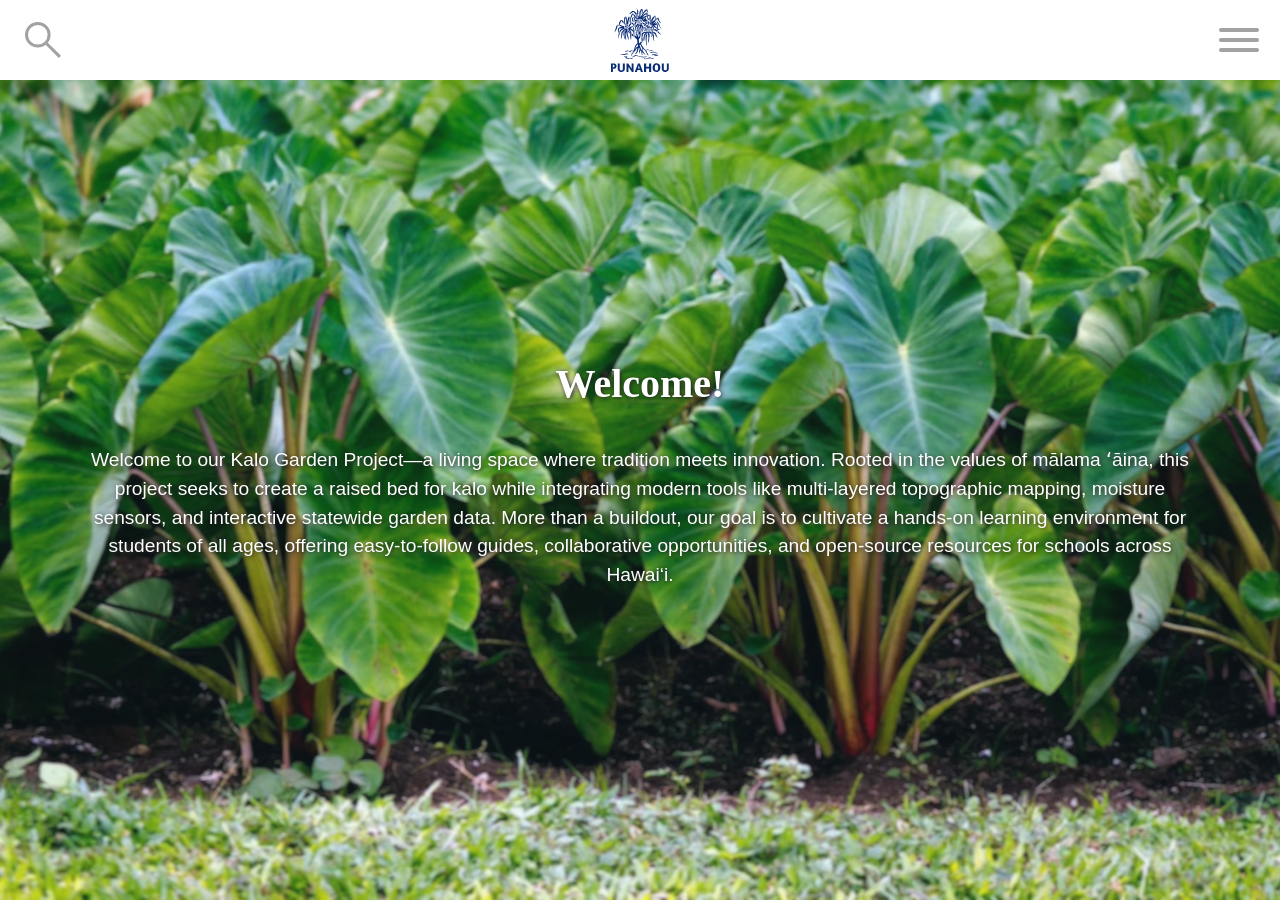
==== canoeHome/index.html @ a7104431 "Merge branch 'website' of https://github.com/cmatsuoka26/canoe into website" ====
<!DOCTYPE html>
<html lang="en">
<head>
    <meta charset="UTF-8">
    <meta name="viewport" content="width=device-width, initial-scale=1.0">
    <title>Canoe Planter</title>
    <link rel="stylesheet" href="style.css">
</head>
<style>
  .contact-dropdown li a {
    font-size: 0.4em !important;
  }
</style>
<body>
    <div class="off-screen-menu">
        <ul class="menu">
            <li class="dropdown">
                <a href="#">Plants</a>
                <ul class="dropdown-menu" id="plants-dropdown">
                    <li><a href="../plants/index.html">Explore</a></li>
                </ul>
            </li>
            <li class="dropdown">
                <a href="#">About</a>
                <ul class="dropdown-menu">
                    <li><a href="#">Our Mission</a></li>
                    <li><a href="#">Team Members</a></li>
                    <li><a href="#">FAQs</a></li>
                </ul>
            </li>
            <li class="dropdown">
                <a href="#">Contact</a>
                <ul class="dropdown-menu contact-dropdown">
                    <li><a href="#">dlin26@punahou.edu</a></li>
                    <li><a href="#">cmatsuoka26@punahou.edu</a></li>
                    <li><a href="#">lbaldwin26@punahou.edu</a></li>
                    <li><a href="#">dfalzarano26@punahou.edu</a></li>
                    <li><a href="#">rhayashi26@punahou.edu</a></li>
                    <li><a href="#">gchung26@punahou.edu</a></li>
                    <li><a href="#">preppun26@punahou.edu</a></li>
                    <li><a href="#">ahultstrom26@punahou.edu</a></li>
                </ul>
            </li>
        </ul>
    </div>
    <div class="off-screen-search">
        <form id="search-form">
            <input type="text" id="search-input" placeholder="Search plants..." autocomplete="off">
        </form>
        <ul id="search-results"></ul>
    </div>
    <nav>
        <div class="nav-left">
            <i class="search-icon highlight"><svg xmlns="http://www.w3.org/2000/svg" height="48px" viewBox="0 -960 960 960" width="48px" fill="#a2a2a2"><path d="M796-121 533-384q-30 26-69.96 40.5Q423.08-329 378-329q-108.16 0-183.08-75Q120-479 120-585t75-181q75-75 181.5-75t181 75Q632-691 632-584.85 632-542 618-502q-14 40-42 75l264 262-44 44ZM377-389q81.25 0 138.13-57.5Q572-504 572-585t-56.87-138.5Q458.25-781 377-781q-82.08 0-139.54 57.5Q180-666 180-585t57.46 138.5Q294.92-389 377-389Z"/></svg></i>
        </div>
        <a href="#" class="nav-logo"><img src="../commonAssets/punLogo.svg" alt="Punahou Logo"></a>
        <div class="nav-right">
            <div class="ham-menu highlight">
                <span></span>
                <span></span>
                <span></span>
            </div>
        </div>
    </nav>
    <div class="center-content">
        <h1>Welcome!</h1>
        <p>Welcome to our Kalo Garden Project—a living space where tradition meets innovation. Rooted in the values of mālama ʻāina, this project seeks to create a raised bed for kalo while integrating modern tools like multi-layered topographic mapping, moisture sensors, and interactive statewide garden data. More than a buildout, our goal is to cultivate a hands-on learning environment for students of all ages, offering easy-to-follow guides, collaborative opportunities, and open-source resources for schools across Hawai‘i.</p>
    </div>
    <script>
        const hamMenu = document.querySelector('.ham-menu');
        const offScreenMenu = document.querySelector('.off-screen-menu');

        hamMenu.addEventListener('click', () => {
            hamMenu.classList.toggle('active');
            offScreenMenu.classList.toggle('active');
            offScreenSearch.classList.remove('active');
        })


        const searchIcon = document.querySelector('.search-icon');
        const offScreenSearch = document.querySelector('.off-screen-search');

        searchIcon.addEventListener('click', () => {
            searchIcon.classList.toggle('active');
            offScreenSearch.classList.toggle('active');
            hamMenu.classList.remove('active');
            offScreenMenu.classList.remove('active');
        })

        let dataset = [];

        // Load JSON on page load
        fetch('../commonAssets/plants.json')
            .then(response => response.json())
            .then(data => {
                dataset = data;
                populatePlantsDropdown();
            });

        // Populate the Plants dropdown using the dataset
        function populatePlantsDropdown() {
            const container = document.getElementById('plants-dropdown');
            if (!container || !Array.isArray(dataset)) return;

            // Keep the first 'Explore' item and append the rest from dataset
            dataset.forEach(item => {
                // skip if item.url is missing
                if (!item || !item.name) return;

                const li = document.createElement('li');
                const a = document.createElement('a');
                a.textContent = item.name;
                a.href = item.url || '#';
                li.appendChild(a);
                container.appendChild(li);
            });
        }

        const searchInput = document.getElementById('search-input');
        const resultsList = document.getElementById('search-results');

        // Listen for typing
        searchInput.addEventListener('input', () => {
            const query = searchInput.value.toLowerCase();
            resultsList.innerHTML = ""; // clear old results

            if (query.length > 0) {
                const filtered = dataset.filter(item =>
                    item.name.toLowerCase().includes(query)
                );

                filtered.forEach(item => {
                    const li = document.createElement('li');
                    const a = document.createElement('a');
                    a.href = item.url;
                    a.textContent = item.name;
                    li.appendChild(a);
                    resultsList.appendChild(li);
                });
            }
        });       

    
        const dropdowns = document.querySelectorAll('.dropdown');

        dropdowns.forEach(dropdown => {
            dropdown.addEventListener('click', (e) => {
                // if clicking on a submenu link, don't toggle the menu
                if (e.target.closest('.dropdown-menu')) {
                    return;
                }

                const dropdownMenu = dropdown.querySelector('.dropdown-menu');

                dropdown.classList.toggle('open');
                if (dropdownMenu) dropdownMenu.classList.toggle('open');
            });
        });

        const submenuLinks = document.querySelectorAll('.dropdown-menu a');
        submenuLinks.forEach(link => {
            link.addEventListener('click', (e) => {
                e.stopPropagation(); 
            });
        });
            
    </script>
</body>
</html>
---- canoeHome/style.css ----
*{
    margin: 0;
    padding: 0;
    box-sizing: border-box;
}

body {
    min-height: 100vh;
    background-image: url(taro.jpg);
    background-size: cover;
    background-repeat: no-repeat;
    background-position: center;
    font-family:'Gill Sans', 'Gill Sans MT', Calibri, 'Trebuchet MS', sans-serif;
}

/* button highlights */
.highlight {
    display: inline-flex;
    justify-content: center;
    align-items: center;
    width: 54px;
    height: 54px;
    border-radius: 50%;
    transition: background-color 0.2s ease, transform 0.1s ease;
}

.highlight:hover{
    cursor: pointer;    
    background-color: rgba(0, 0, 0, 0.08);
    transition: background-color 0.2s ease;
}

.highlight:active{
    background-color: rgba(0, 0, 0, 0.15);
    transform: scale(0.95);
}

/* side menu styling */
.off-screen-menu {
    background-image: url(uluBG.jpg);
    background-size: cover;
    opacity: 0.5;
    height: 100vh;
    width: 100%;
    max-width: 1500px;
    position: fixed;
    top: 0;
    transform: translateX(100%);
    z-index: 100;
    display: flex;
    flex-direction: column;
    justify-content: flex-start;
    align-items: center;
    text-align: center;
    font-size: 3rem;
    transition: .6s ease;
    top: 80px; /* below navbar */
    height: calc(100vh - 80px);
    padding-top: 3rem;

    overflow-y: auto; /* allows vertical scroll */
    -webkit-overflow-scrolling: touch; /* smooth scrolling on mobile */
}
.off-screen-menu li {
    list-style: none;
}
.off-screen-menu a{
    text-decoration: none;
    color: white;
    line-height: 1.5;
}

.off-screen-menu.active {
    opacity: 1;
    transform: translateX(0%);
    background-image: url(uluBG.jpg);
}

/* search menu styling */
.off-screen-search {
    background-image: url(ohiaBG.jpg);
    background-size: cover;
    opacity: 0.5;
    height: 100vh;
    width: 100%;
    max-width: 1500px;
    position: fixed;
    top: 0;
    transform: translateX(-100%);
    z-index: 100;
    display: flex;
    flex-direction: column;
    justify-content: center;
    align-items: center;
    text-align: center;
    font-size: 3rem;
    transition: .6s ease;
}
.off-screen-search.active {
    opacity: 1;
    transform: translateX(0%);
}
form{
    color: white;
}

/* navbar styling */
nav {
    position: fixed;
    top: 0;
    left: 0;
    width: 100%;
    height: 80px;
    display: flex;
    align-items: center;
    justify-content: space-between;
    background-color: white;
    padding: 0 1rem;
    z-index: 999;
}

.nav-left,
.nav-right {
    flex: 1;
    display: flex;
    align-items: center;
}

.nav-logo {
    position: absolute;
    left: 50%;
    transform: translateX(-50%);
    display: flex;
    align-items: center;
    justify-self: center;
    height: 100%;
}
  
nav a img {
    height: 80%;
    width: auto;
}

/* ham-menu styling */
.ham-menu {
    height: 50px;
    width:50px;
    margin-left: auto;
    position: relative;
}
.ham-menu span {
    height: 4px;
    width: 80%;
    background-color: #a2a2a2;
    border-radius: 25px;
    position: absolute;
    top: 50%;
    left: 50%;
    transform: translate(-50%, -50%);
    transition: .6s ease;
}
.ham-menu span:nth-child(1) {
    top: 30%;
}
.ham-menu span:nth-child(3) {
    top: 70%;
}
.ham-menu.active span:nth-child(1) {
    top: 50%;
    transform: translate(-50%, -50%) rotate(45deg);
}
.ham-menu.active span:nth-child(2) {
    opacity: 0;
}
.ham-menu.active span:nth-child(3) {
    top: 50%;
    transform: translate(-50%, -50%) rotate(-45deg);
}


/* dropdown styling */
.menu {
    list-style: none;
    padding: 0;
    margin: 0;
}
  
.menu li {
    position: relative;
    padding: 1rem 2rem;
}
  
.dropdown > a {
    color: white;
    text-decoration: none;
    font-size: 2.5rem;
}
.dropdown > a::after {
    content: "▾";
    display: inline-block;
    vertical-align: middle;
    margin-left: 8px;
    font-size: 0.8em;
    transition: transform 0.3s ease;
}
.dropdown.open a::after {
    transform: rotate(180deg);
}

.dropdown-menu {
    max-height: 0;         
    overflow: hidden;          
    border-radius: 0.5rem;
    transition: max-height 0.6s ease;
}
  
.dropdown-menu.open {
    max-height: 500px;
}
  
.dropdown-menu li {
    padding: 0.5rem 1rem;
}
  
.dropdown-menu a {
    display: block;
    color: white;
    font-size: 2rem;
}

/* search bar styling */
#search-form {
    width: 80%;
    max-width: 500px;
    margin: 2rem auto 0;
    display: flex;
    justify-content: center;
}
#search-input {
    width: 100%;
    padding: 0.8rem 1rem;
    border: none;
    border-radius: 25px;
    font-size: 1.2rem;
    outline: none;
    background-color: rgba(255, 255, 255, 0.15);
    color: white;
    box-shadow: 0 2px 6px rgba(0, 0, 0, 0.25);
    backdrop-filter: blur(6px);
    transition: background-color 0.3s ease, box-shadow 0.3s ease;
}
#search-input::placeholder {
    color: rgba(255, 255, 255, 0.7);
}
#search-input:focus {
    background-color: rgba(255, 255, 255, 0.25);
    box-shadow: 0 4px 12px rgba(0, 0, 0, 0.35);
}

/* search results styling */
#search-results {
    list-style: none;
    margin: 0.5rem auto 0;
    padding: 0;
    width: 80%;
    max-width: 500px;
    background: rgba(175, 175, 175, 0.15);
    border-radius: 25px;
    box-shadow: 0 2px 6px rgba(0, 0, 0, 0.25);
    backdrop-filter: blur(6px);
    overflow: hidden; 
}

#search-results li {
    padding: 0.8rem 1rem;
    border-bottom: 1px solid rgba(255, 255, 255, 0.15);
    transition: 0.2s ease;
}

#search-results li:last-child {
    border-bottom: none; 
}

#search-results li a {
    color: white;
    text-decoration: none;
    font-size: 1.1rem; 
    display: block;
    width: 100%;
}

#search-results li:hover {
    background: rgba(255, 255, 255, 0.25);
}

/* text styling */
.center-content{
    min-height: 90vh;
    display: flex;
    flex-direction: column;
    justify-content: flex-start;
    align-items: center;
    text-align: center;
    margin: 0 auto;
    padding-top: 60vh;
    transform: translateY(-25%);
}

h1{
    color: white;
    text-align: center;
    padding: 1rem;
    line-height: 1.5;
    text-shadow: black;
    text-shadow: 1px 1px 5px #1d1d1d;
    font-size: 40px;
    font-family: 'Times New Roman', Times, serif;
}
p{
    color: white;
    text-align: center;
    padding: 1rem;
    line-height: 1.5;
    max-width: 90vw;
    font-size: larger;
    text-shadow: 1px 1px 5px #1d1d1d;
}
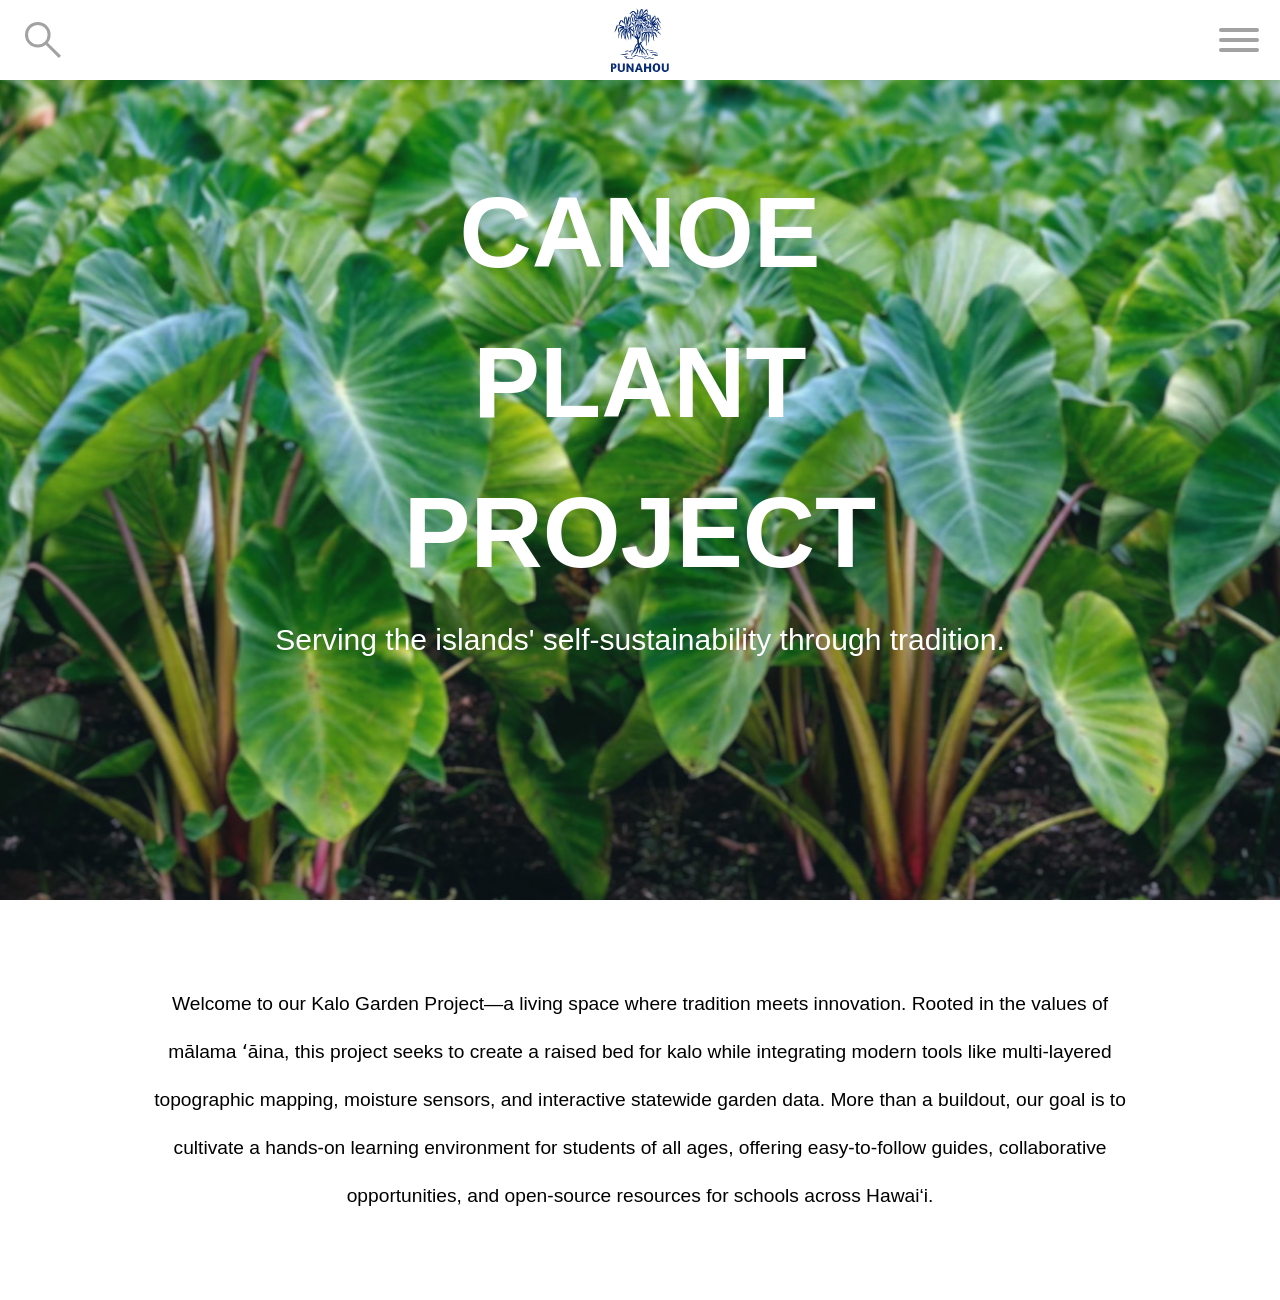
==== commit e316e937: "home page redesign (parallax scroll + moved paragraph out of header))" ====
--- a/canoeHome/index.html
+++ b/canoeHome/index.html
@@ -6,164 +6,152 @@
     <title>Canoe Planter</title>
     <link rel="stylesheet" href="style.css">
 </head>
-<style>
-  .contact-dropdown li a {
-    font-size: 0.4em !important;
-  }
-</style>
 <body>
-    <div class="off-screen-menu">
-        <ul class="menu">
-            <li class="dropdown">
-                <a href="#">Plants</a>
-                <ul class="dropdown-menu" id="plants-dropdown">
-                    <li><a href="../plants/index.html">Explore</a></li>
-                </ul>
-            </li>
-            <li class="dropdown">
-                <a href="#">About</a>
-                <ul class="dropdown-menu">
-                    <li><a href="#">Our Mission</a></li>
-                    <li><a href="#">Team Members</a></li>
-                    <li><a href="#">FAQs</a></li>
-                </ul>
-            </li>
-            <li class="dropdown">
-                <a href="#">Contact</a>
-                <ul class="dropdown-menu contact-dropdown">
-                    <li><a href="#">dlin26@punahou.edu</a></li>
-                    <li><a href="#">cmatsuoka26@punahou.edu</a></li>
-                    <li><a href="#">lbaldwin26@punahou.edu</a></li>
-                    <li><a href="#">dfalzarano26@punahou.edu</a></li>
-                    <li><a href="#">rhayashi26@punahou.edu</a></li>
-                    <li><a href="#">gchung26@punahou.edu</a></li>
-                    <li><a href="#">preppun26@punahou.edu</a></li>
-                    <li><a href="#">ahultstrom26@punahou.edu</a></li>
-                </ul>
-            </li>
-        </ul>
+    <div class="header">
+        <div class="header-bg"></div>
+        <div class="off-screen-menu">
+            <ul class="menu">
+                <li class="dropdown">
+                    <a href="#">Plants</a>
+                    <ul class="dropdown-menu">
+                        <li><a href="../plants/index.html">Explore</a></li>
+                        <li><a href="../kalo/index.html">Kalo</a></li>
+                        <li><a href="#">Ulu</a></li>
+                        <li><a href="#">Noni</a></li>
+                        <li><a href="https://en.wikipedia.org/wiki/Coconut?scrlybrkr=7be9e41a">Niu</a></li>
+                        <li><a href="#">Kō</a></li>
+                    </ul>
+                </li>
+                <li class="dropdown">
+                    <a href="#">About</a>
+                    <ul class="dropdown-menu">
+                        <li><a href="#">Our Mission</a></li>
+                        <li><a href="#">Team Members</a></li>
+                        <li><a href="#">FAQs</a></li>
+                    </ul>
+                </li>
+                <li class="dropdown">
+                    <a href="#">Contact</a>
+                </li>
+            </ul>
+        </div>
+        <div class="off-screen-search">
+            <form id="search-form">
+                <input type="text" id="search-input" placeholder="Search plants..." autocomplete="off">
+            </form>
+            <ul id="search-results"></ul>
+        </div>
+        <nav>
+            <div class="nav-left">
+                <i class="search-icon highlight"><svg xmlns="http://www.w3.org/2000/svg" height="48px" viewBox="0 -960 960 960" width="48px" fill="#a2a2a2"><path d="M796-121 533-384q-30 26-69.96 40.5Q423.08-329 378-329q-108.16 0-183.08-75Q120-479 120-585t75-181q75-75 181.5-75t181 75Q632-691 632-584.85 632-542 618-502q-14 40-42 75l264 262-44 44ZM377-389q81.25 0 138.13-57.5Q572-504 572-585t-56.87-138.5Q458.25-781 377-781q-82.08 0-139.54 57.5Q180-666 180-585t57.46 138.5Q294.92-389 377-389Z"/></svg></i>
+            </div>
+            <a href="#" class="nav-logo"><img src="../commonAssets/punLogo.svg" alt="Punahou Logo"></a>
+            <div class="nav-right">
+                <div class="ham-menu highlight">
+                    <span></span>
+                    <span></span>
+                    <span></span>
+                </div>
+            </div>
+        </nav>
+        <div class="center-content">
+            <h1>CANOE PLANT PROJECT</h1>
+            <p>Serving the islands' self-sustainability through tradition.</p>
+        </div>
+        
     </div>
-    <div class="off-screen-search">
-        <form id="search-form">
-            <input type="text" id="search-input" placeholder="Search plants..." autocomplete="off">
-        </form>
-        <ul id="search-results"></ul>
-    </div>
-    <nav>
-        <div class="nav-left">
-            <i class="search-icon highlight"><svg xmlns="http://www.w3.org/2000/svg" height="48px" viewBox="0 -960 960 960" width="48px" fill="#a2a2a2"><path d="M796-121 533-384q-30 26-69.96 40.5Q423.08-329 378-329q-108.16 0-183.08-75Q120-479 120-585t75-181q75-75 181.5-75t181 75Q632-691 632-584.85 632-542 618-502q-14 40-42 75l264 262-44 44ZM377-389q81.25 0 138.13-57.5Q572-504 572-585t-56.87-138.5Q458.25-781 377-781q-82.08 0-139.54 57.5Q180-666 180-585t57.46 138.5Q294.92-389 377-389Z"/></svg></i>
-        </div>
-        <a href="#" class="nav-logo"><img src="../commonAssets/punLogo.svg" alt="Punahou Logo"></a>
-        <div class="nav-right">
-            <div class="ham-menu highlight">
-                <span></span>
-                <span></span>
-                <span></span>
-            </div>
-        </div>
-    </nav>
-    <div class="center-content">
-        <h1>Welcome!</h1>
-        <p>Welcome to our Kalo Garden Project—a living space where tradition meets innovation. Rooted in the values of mālama ʻāina, this project seeks to create a raised bed for kalo while integrating modern tools like multi-layered topographic mapping, moisture sensors, and interactive statewide garden data. More than a buildout, our goal is to cultivate a hands-on learning environment for students of all ages, offering easy-to-follow guides, collaborative opportunities, and open-source resources for schools across Hawai‘i.</p>
-    </div>
-    <script>
-        const hamMenu = document.querySelector('.ham-menu');
-        const offScreenMenu = document.querySelector('.off-screen-menu');
-
-        hamMenu.addEventListener('click', () => {
-            hamMenu.classList.toggle('active');
-            offScreenMenu.classList.toggle('active');
-            offScreenSearch.classList.remove('active');
-        })
-
-
-        const searchIcon = document.querySelector('.search-icon');
-        const offScreenSearch = document.querySelector('.off-screen-search');
-
-        searchIcon.addEventListener('click', () => {
-            searchIcon.classList.toggle('active');
-            offScreenSearch.classList.toggle('active');
-            hamMenu.classList.remove('active');
-            offScreenMenu.classList.remove('active');
-        })
-
-        let dataset = [];
-
-        // Load JSON on page load
-        fetch('../commonAssets/plants.json')
-            .then(response => response.json())
-            .then(data => {
-                dataset = data;
-                populatePlantsDropdown();
+    <p class="paragraph">Welcome to our Kalo Garden Project—a living space where tradition meets innovation. Rooted in the values of mālama ʻāina, this project seeks to create a raised bed for kalo while integrating modern tools like multi-layered topographic mapping, moisture sensors, and interactive statewide garden data. More than a buildout, our goal is to cultivate a hands-on learning environment for students of all ages, offering easy-to-follow guides, collaborative opportunities, and open-source resources for schools across Hawai‘i.</p>
+        <script>
+            const hamMenu = document.querySelector('.ham-menu');
+            const offScreenMenu = document.querySelector('.off-screen-menu');
+    
+            hamMenu.addEventListener('click', () => {
+                hamMenu.classList.toggle('active');
+                offScreenMenu.classList.toggle('active');
+                offScreenSearch.classList.remove('active');
+            })
+    
+    
+            const searchIcon = document.querySelector('.search-icon');
+            const offScreenSearch = document.querySelector('.off-screen-search');
+    
+            searchIcon.addEventListener('click', () => {
+                searchIcon.classList.toggle('active');
+                offScreenSearch.classList.toggle('active');
+                hamMenu.classList.remove('active');
+                offScreenMenu.classList.remove('active');
+            })
+    
+            let dataset = [];
+    
+            // Load JSON on page load
+            fetch('../commonAssets/plants.json')
+                .then(response => response.json())
+                .then(data => {
+                    dataset = data;
+                });
+    
+            const searchInput = document.getElementById('search-input');
+            const resultsList = document.getElementById('search-results');
+    
+            // Listen for typing
+            searchInput.addEventListener('input', () => {
+                const query = searchInput.value.toLowerCase();
+                resultsList.innerHTML = ""; // clear old results
+    
+                if (query.length > 0) {
+                    const filtered = dataset.filter(item =>
+                        item.name.toLowerCase().includes(query)
+                    );
+    
+                    filtered.forEach(item => {
+                        const li = document.createElement('li');
+                        const a = document.createElement('a');
+                        a.href = item.url;
+                        a.textContent = item.name;
+                        li.appendChild(a);
+                        resultsList.appendChild(li);
+                    });
+                }
+            });       
+    
+        
+            const dropdowns = document.querySelectorAll('.dropdown');
+    
+            dropdowns.forEach(dropdown => {
+                dropdown.addEventListener('click', (e) => {
+    
+                    if (e.target.closest('dropdown-menu')) {
+                        return;
+                    }
+    
+                    const dropdownMenu = dropdown.querySelector('.dropdown-menu');
+    
+                    dropdown.classList.toggle('open');
+                    dropdownMenu.classList.toggle('open');
+                });
+            });
+    
+            const submenuLinks = document.querySelectorAll('.dropdown-menu a');
+            submenuLinks.forEach(link => {
+                link.addEventListener('click', (e) => {
+                    e.stopPropagation(); 
+                });
             });
 
-        // Populate the Plants dropdown using the dataset
-        function populatePlantsDropdown() {
-            const container = document.getElementById('plants-dropdown');
-            if (!container || !Array.isArray(dataset)) return;
+            window.addEventListener('scroll', () => {
+                const header = document.querySelector('.header');
+                const bg = document.querySelector('.header-bg');
+                const rect = header.getBoundingClientRect();
+                const offset = rect.top * 0.3;
 
-            // Keep the first 'Explore' item and append the rest from dataset
-            dataset.forEach(item => {
-                // skip if item.url is missing
-                if (!item || !item.name) return;
+                requestAnimationFrame(() => {
+                    bg.style.transform = `translateY(${offset}px)`;
+                });
+            });
 
-                const li = document.createElement('li');
-                const a = document.createElement('a');
-                a.textContent = item.name;
-                a.href = item.url || '#';
-                li.appendChild(a);
-                container.appendChild(li);
-            });
-        }
-
-        const searchInput = document.getElementById('search-input');
-        const resultsList = document.getElementById('search-results');
-
-        // Listen for typing
-        searchInput.addEventListener('input', () => {
-            const query = searchInput.value.toLowerCase();
-            resultsList.innerHTML = ""; // clear old results
-
-            if (query.length > 0) {
-                const filtered = dataset.filter(item =>
-                    item.name.toLowerCase().includes(query)
-                );
-
-                filtered.forEach(item => {
-                    const li = document.createElement('li');
-                    const a = document.createElement('a');
-                    a.href = item.url;
-                    a.textContent = item.name;
-                    li.appendChild(a);
-                    resultsList.appendChild(li);
-                });
-            }
-        });       
-
+                
+        </script>
     
-        const dropdowns = document.querySelectorAll('.dropdown');
-
-        dropdowns.forEach(dropdown => {
-            dropdown.addEventListener('click', (e) => {
-                // if clicking on a submenu link, don't toggle the menu
-                if (e.target.closest('.dropdown-menu')) {
-                    return;
-                }
-
-                const dropdownMenu = dropdown.querySelector('.dropdown-menu');
-
-                dropdown.classList.toggle('open');
-                if (dropdownMenu) dropdownMenu.classList.toggle('open');
-            });
-        });
-
-        const submenuLinks = document.querySelectorAll('.dropdown-menu a');
-        submenuLinks.forEach(link => {
-            link.addEventListener('click', (e) => {
-                e.stopPropagation(); 
-            });
-        });
-            
-    </script>
 </body>
 </html>
--- a/canoeHome/style.css
+++ b/canoeHome/style.css
@@ -4,13 +4,24 @@
     box-sizing: border-box;
 }
 
-body {
-    min-height: 100vh;
+.header {
+    font-family:'Gill Sans', 'Gill Sans MT', Calibri, 'Trebuchet MS', sans-serif;
+    position: relative;      /* important */
+    overflow: hidden;        /* prevent background from sticking out */
+    height: 100vh;
+}
+
+.header-bg {
+    position: absolute;
+    top: 0;
+    left: 0;
+    width: 100%;
+    height: 120vh;           /* taller for smooth movement */
     background-image: url(taro.jpg);
     background-size: cover;
-    background-repeat: no-repeat;
     background-position: center;
-    font-family:'Gill Sans', 'Gill Sans MT', Calibri, 'Trebuchet MS', sans-serif;
+    will-change: transform;  /* better performance */
+    z-index: -1;             /* behind everything */
 }
 
 /* button highlights */
@@ -298,32 +309,37 @@
     min-height: 90vh;
     display: flex;
     flex-direction: column;
-    justify-content: flex-start;
     align-items: center;
     text-align: center;
     margin: 0 auto;
-    padding-top: 60vh;
+    padding-top: 40vh;
     transform: translateY(-25%);
+    color: white;
+}
+.center-content p{
+    font-size: 30px;
 }
 
 h1{
-    color: white;
     text-align: center;
     padding: 1rem;
+    max-width: 50vw;
     line-height: 1.5;
-    text-shadow: black;
-    text-shadow: 1px 1px 5px #1d1d1d;
-    font-size: 40px;
-    font-family: 'Times New Roman', Times, serif;
-}
-p{
-    color: white;
-    text-align: center;
-    padding: 1rem;
-    line-height: 1.5;
+    font-size: clamp(60px, 8vw, 100px);
+    font-family:'Lucida Sans', 'Lucida Sans Regular', 'Lucida Grande', 'Lucida Sans Unicode', Geneva, Verdana, sans-serif;
+}
+.paragraph{
+    display: block;      /* or remove display entirely (default = block) */
+    margin: 0 auto;      /* centers the element horizontally */
+    max-width: 800px;    /* gives it a clean readable width */
+    color: black;
+    text-align: center;
+    align-items: center;
+    padding: 5rem;
+    line-height: 2.5;
     max-width: 90vw;
     font-size: larger;
-    text-shadow: 1px 1px 5px #1d1d1d;
-}
-
-
+    font-family:'Lucida Sans', 'Lucida Sans Regular', 'Lucida Grande', 'Lucida Sans Unicode', Geneva, Verdana, sans-serif;
+}
+
+
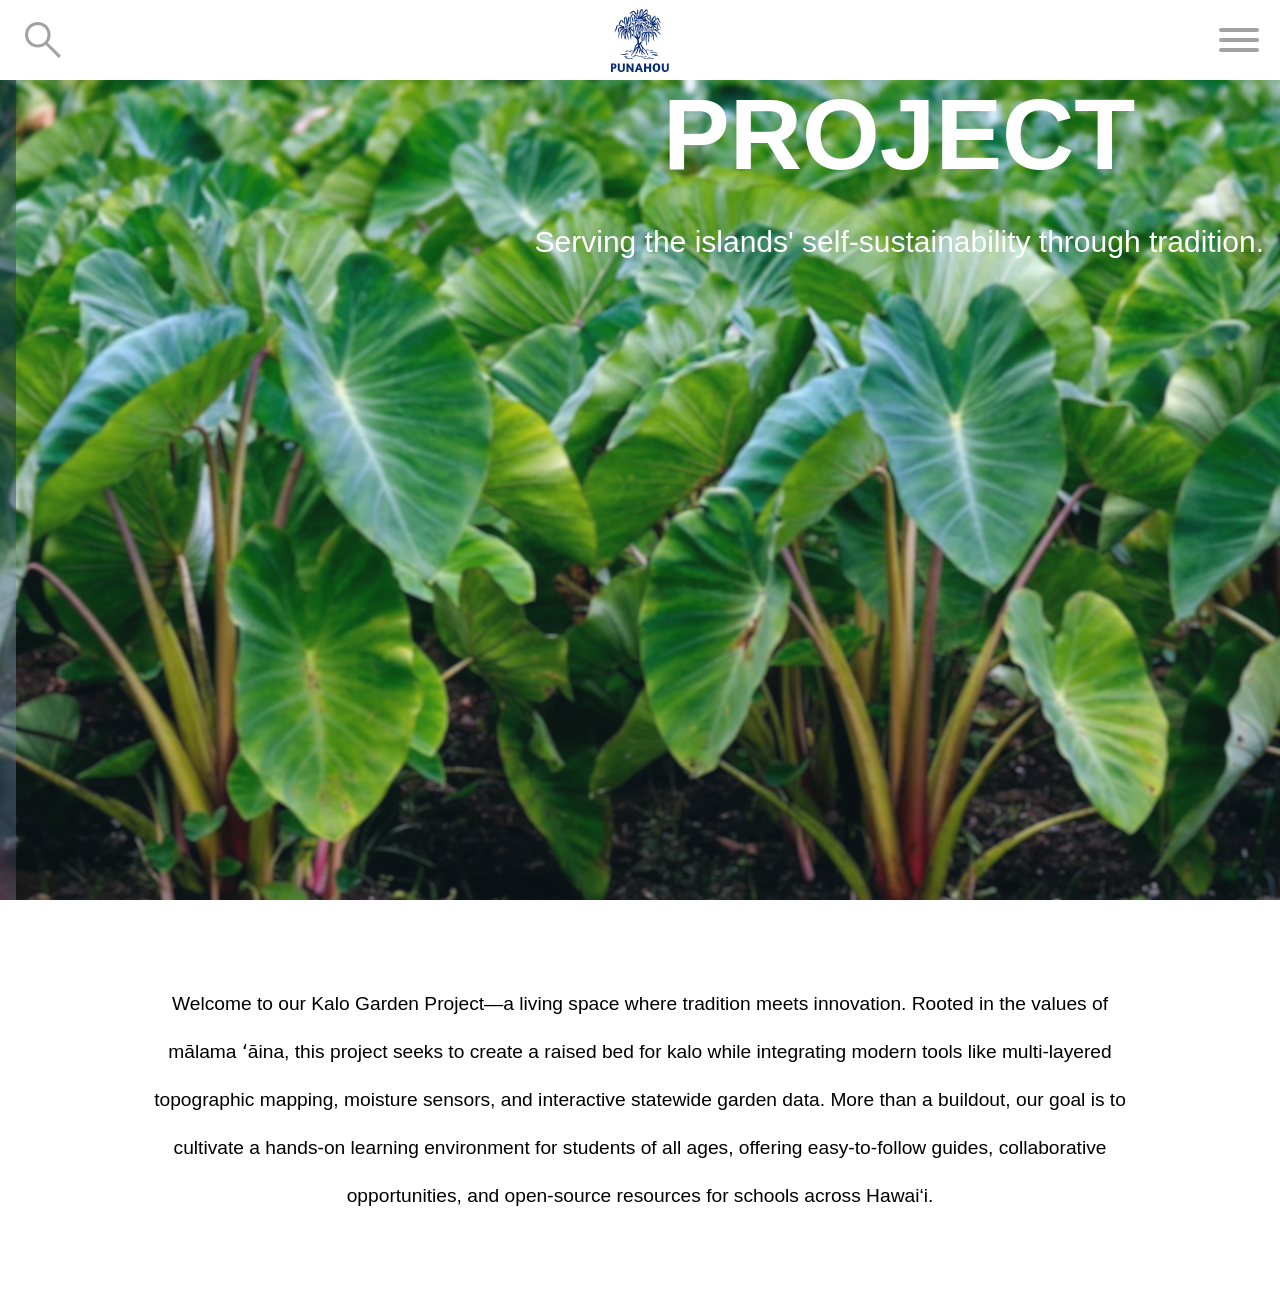
==== commit 8cb8ff60: "Merge branch 'website' of https://github.com/cmatsuoka26/canoe into website" ====
--- a/canoeHome/index.html
+++ b/canoeHome/index.html
@@ -6,20 +6,20 @@
     <title>Canoe Planter</title>
     <link rel="stylesheet" href="style.css">
 </head>
+<style>
+  .contact-dropdown li a {
+    font-size: 0.4em !important;
+  }
+</style>
 <body>
-    <div class="header">
+     <div class="header">
         <div class="header-bg"></div>
         <div class="off-screen-menu">
             <ul class="menu">
                 <li class="dropdown">
                     <a href="#">Plants</a>
-                    <ul class="dropdown-menu">
+                    <ul class="dropdown-menu" id="plants-dropdown">
                         <li><a href="../plants/index.html">Explore</a></li>
-                        <li><a href="../kalo/index.html">Kalo</a></li>
-                        <li><a href="#">Ulu</a></li>
-                        <li><a href="#">Noni</a></li>
-                        <li><a href="https://en.wikipedia.org/wiki/Coconut?scrlybrkr=7be9e41a">Niu</a></li>
-                        <li><a href="#">Kō</a></li>
                     </ul>
                 </li>
                 <li class="dropdown">
@@ -32,6 +32,16 @@
                 </li>
                 <li class="dropdown">
                     <a href="#">Contact</a>
+                    <ul class="dropdown-menu contact-dropdown">
+                        <li><a href="#">dlin26@punahou.edu</a></li>
+                        <li><a href="#">cmatsuoka26@punahou.edu</a></li>
+                        <li><a href="#">lbaldwin26@punahou.edu</a></li>
+                        <li><a href="#">dfalzarano26@punahou.edu</a></li>
+                        <li><a href="#">rhayashi26@punahou.edu</a></li>
+                        <li><a href="#">gchung26@punahou.edu</a></li>
+                        <li><a href="#">preppun26@punahou.edu</a></li>
+                        <li><a href="#">ahultstrom26@punahou.edu</a></li>
+                    </ul>
                 </li>
             </ul>
         </div>
@@ -45,91 +55,120 @@
             <div class="nav-left">
                 <i class="search-icon highlight"><svg xmlns="http://www.w3.org/2000/svg" height="48px" viewBox="0 -960 960 960" width="48px" fill="#a2a2a2"><path d="M796-121 533-384q-30 26-69.96 40.5Q423.08-329 378-329q-108.16 0-183.08-75Q120-479 120-585t75-181q75-75 181.5-75t181 75Q632-691 632-584.85 632-542 618-502q-14 40-42 75l264 262-44 44ZM377-389q81.25 0 138.13-57.5Q572-504 572-585t-56.87-138.5Q458.25-781 377-781q-82.08 0-139.54 57.5Q180-666 180-585t57.46 138.5Q294.92-389 377-389Z"/></svg></i>
             </div>
-            <a href="#" class="nav-logo"><img src="../commonAssets/punLogo.svg" alt="Punahou Logo"></a>
-            <div class="nav-right">
-                <div class="ham-menu highlight">
-                    <span></span>
-                    <span></span>
-                    <span></span>
+            <div class="off-screen-search">
+                <form id="search-form">
+                    <input type="text" id="search-input" placeholder="Search plants..." autocomplete="off">
+                </form>
+                <ul id="search-results"></ul>
+            </div>
+            <nav>
+                <div class="nav-left">
+                    <i class="search-icon highlight"><svg xmlns="http://www.w3.org/2000/svg" height="48px" viewBox="0 -960 960 960" width="48px" fill="#a2a2a2"><path d="M796-121 533-384q-30 26-69.96 40.5Q423.08-329 378-329q-108.16 0-183.08-75Q120-479 120-585t75-181q75-75 181.5-75t181 75Q632-691 632-584.85 632-542 618-502q-14 40-42 75l264 262-44 44ZM377-389q81.25 0 138.13-57.5Q572-504 572-585t-56.87-138.5Q458.25-781 377-781q-82.08 0-139.54 57.5Q180-666 180-585t57.46 138.5Q294.92-389 377-389Z"/></svg></i>
                 </div>
+                <a href="#" class="nav-logo"><img src="../commonAssets/punLogo.svg" alt="Punahou Logo"></a>
+                <div class="nav-right">
+                    <div class="ham-menu highlight">
+                        <span></span>
+                        <span></span>
+                        <span></span>
+                    </div>
+                </div>
+            </nav>
+            <div class="center-content">
+                <h1>CANOE PLANT PROJECT</h1>
+                <p>Serving the islands' self-sustainability through tradition.</p>
             </div>
-        </nav>
-        <div class="center-content">
-            <h1>CANOE PLANT PROJECT</h1>
-            <p>Serving the islands' self-sustainability through tradition.</p>
+            
         </div>
+        <p class="paragraph">Welcome to our Kalo Garden Project—a living space where tradition meets innovation. Rooted in the values of mālama ʻāina, this project seeks to create a raised bed for kalo while integrating modern tools like multi-layered topographic mapping, moisture sensors, and interactive statewide garden data. More than a buildout, our goal is to cultivate a hands-on learning environment for students of all ages, offering easy-to-follow guides, collaborative opportunities, and open-source resources for schools across Hawai‘i.</p>
+    <script>
+        const hamMenu = document.querySelector('.ham-menu');
+        const offScreenMenu = document.querySelector('.off-screen-menu');
+
+        const searchIcon = document.querySelector('.search-icon');
+        const offScreenSearch = document.querySelector('.off-screen-search');
         
-    </div>
-    <p class="paragraph">Welcome to our Kalo Garden Project—a living space where tradition meets innovation. Rooted in the values of mālama ʻāina, this project seeks to create a raised bed for kalo while integrating modern tools like multi-layered topographic mapping, moisture sensors, and interactive statewide garden data. More than a buildout, our goal is to cultivate a hands-on learning environment for students of all ages, offering easy-to-follow guides, collaborative opportunities, and open-source resources for schools across Hawai‘i.</p>
-        <script>
-            const hamMenu = document.querySelector('.ham-menu');
-            const offScreenMenu = document.querySelector('.off-screen-menu');
+        hamMenu.addEventListener('click', () => {
+            hamMenu.classList.toggle('active');
+            offScreenMenu.classList.toggle('active');
+            offScreenSearch.classList.remove('active');
+        })
+
+        searchIcon.addEventListener('click', () => {
+            searchIcon.classList.toggle('active');
+            offScreenSearch.classList.toggle('active');
+            hamMenu.classList.remove('active');
+            offScreenMenu.classList.remove('active');
+        })
+
+        let dataset = [];
+
+        // Load JSON on page load
+        fetch('../commonAssets/plants.json')
+            .then(response => response.json())
+            .then(data => {
+                dataset = data;
+                populatePlantsDropdown();
+            });
+
+        // Populate the Plants dropdown using the dataset
+        function populatePlantsDropdown() {
+            const container = document.getElementById('plants-dropdown');
+            if (!container || !Array.isArray(dataset)) return;
+
+            // Keep the first 'Explore' item and append the rest from dataset
+            dataset.forEach(item => {
+                // skip if item.url is missing
+                if (!item || !item.name) return;
+
+                const li = document.createElement('li');
+                const a = document.createElement('a');
+                a.textContent = item.name;
+                a.href = item.url || '#';
+                li.appendChild(a);
+                container.appendChild(li);
+            });
+        }
+
+        const searchInput = document.getElementById('search-input');
+        const resultsList = document.getElementById('search-results');
+
+        // Listen for typing
+        searchInput.addEventListener('input', () => {
+            const query = searchInput.value.toLowerCase();
+            resultsList.innerHTML = ""; // clear old results
+
+            if (query.length > 0) {
+                const filtered = dataset.filter(item =>
+                    item.name.toLowerCase().includes(query)
+                );
+
+                filtered.forEach(item => {
+                    const li = document.createElement('li');
+                    const a = document.createElement('a');
+                    a.href = item.url;
+                    a.textContent = item.name;
+                    li.appendChild(a);
+                    resultsList.appendChild(li);
+                });
+            }
+        });       
+
     
-            hamMenu.addEventListener('click', () => {
-                hamMenu.classList.toggle('active');
-                offScreenMenu.classList.toggle('active');
-                offScreenSearch.classList.remove('active');
-            })
-    
-    
-            const searchIcon = document.querySelector('.search-icon');
-            const offScreenSearch = document.querySelector('.off-screen-search');
-    
-            searchIcon.addEventListener('click', () => {
-                searchIcon.classList.toggle('active');
-                offScreenSearch.classList.toggle('active');
-                hamMenu.classList.remove('active');
-                offScreenMenu.classList.remove('active');
-            })
-    
-            let dataset = [];
-    
-            // Load JSON on page load
-            fetch('../commonAssets/plants.json')
-                .then(response => response.json())
-                .then(data => {
-                    dataset = data;
-                });
-    
-            const searchInput = document.getElementById('search-input');
-            const resultsList = document.getElementById('search-results');
-    
-            // Listen for typing
-            searchInput.addEventListener('input', () => {
-                const query = searchInput.value.toLowerCase();
-                resultsList.innerHTML = ""; // clear old results
-    
-                if (query.length > 0) {
-                    const filtered = dataset.filter(item =>
-                        item.name.toLowerCase().includes(query)
-                    );
-    
-                    filtered.forEach(item => {
-                        const li = document.createElement('li');
-                        const a = document.createElement('a');
-                        a.href = item.url;
-                        a.textContent = item.name;
-                        li.appendChild(a);
-                        resultsList.appendChild(li);
-                    });
+        const dropdowns = document.querySelectorAll('.dropdown');
+
+        dropdowns.forEach(dropdown => {
+            dropdown.addEventListener('click', (e) => {
+                // if clicking on a submenu link, don't toggle the menu
+                if (e.target.closest('.dropdown-menu')) {
+                    return;
                 }
-            });       
-    
-        
-            const dropdowns = document.querySelectorAll('.dropdown');
-    
-            dropdowns.forEach(dropdown => {
-                dropdown.addEventListener('click', (e) => {
-    
-                    if (e.target.closest('dropdown-menu')) {
-                        return;
-                    }
-    
-                    const dropdownMenu = dropdown.querySelector('.dropdown-menu');
-    
-                    dropdown.classList.toggle('open');
-                    dropdownMenu.classList.toggle('open');
-                });
+            });
+
+                const dropdownMenu = dropdown.querySelector('.dropdown-menu');
+
+                dropdown.classList.toggle('open');
+                if (dropdownMenu) dropdownMenu.classList.toggle('open');
             });
     
             const submenuLinks = document.querySelectorAll('.dropdown-menu a');
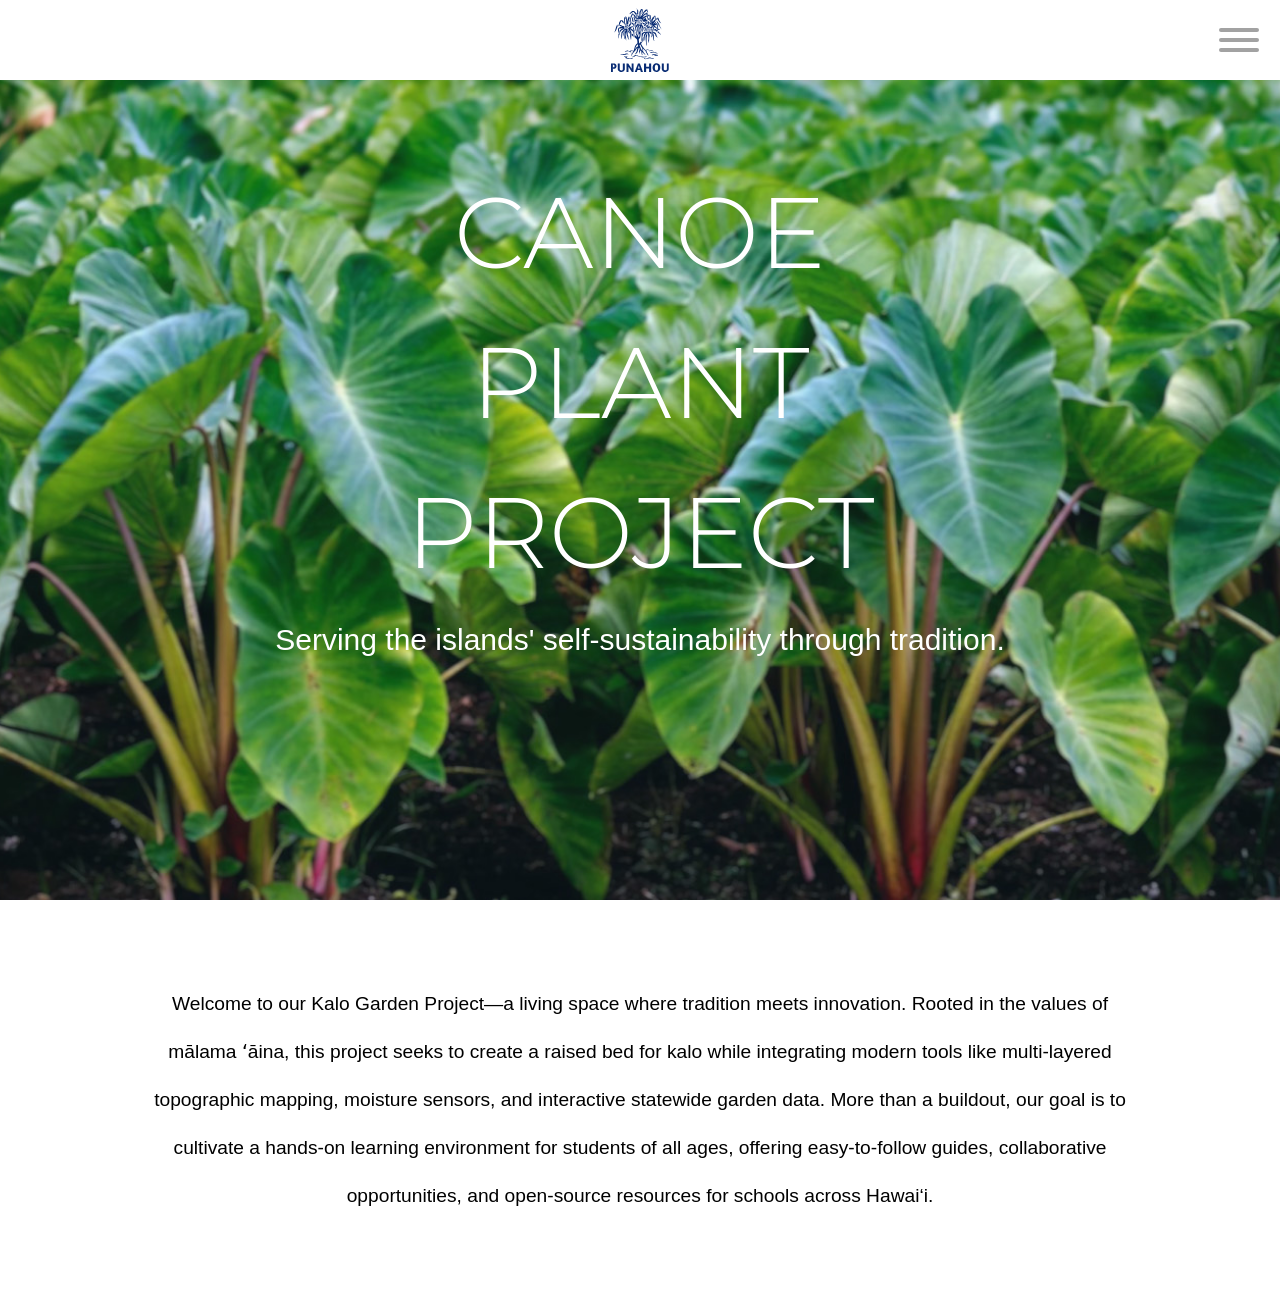
==== commit dd460a4c: "font change and bug fixes" ====
--- a/canoeHome/index.html
+++ b/canoeHome/index.html
@@ -4,16 +4,21 @@
     <meta charset="UTF-8">
     <meta name="viewport" content="width=device-width, initial-scale=1.0">
     <title>Canoe Planter</title>
+    <link rel="preconnect" href="https://fonts.googleapis.com">
+    <link rel="preconnect" href="https://fonts.gstatic.com" crossorigin>
+    <link href="https://fonts.googleapis.com/css2?family=Montserrat:ital,wght@0,100..900;1,100..900&display=swap" rel="stylesheet">
     <link rel="stylesheet" href="style.css">
+    <style>
+      .contact-dropdown li a {
+        font-size: 0.4em !important;
+      }
+    </style>
 </head>
-<style>
-  .contact-dropdown li a {
-    font-size: 0.4em !important;
-  }
-</style>
 <body>
-     <div class="header">
+    <div class="header">
         <div class="header-bg"></div>
+
+        <!-- Off-screen menu -->
         <div class="off-screen-menu">
             <ul class="menu">
                 <li class="dropdown">
@@ -45,65 +50,67 @@
                 </li>
             </ul>
         </div>
+
+        <!-- Off-screen search -->
         <div class="off-screen-search">
             <form id="search-form">
                 <input type="text" id="search-input" placeholder="Search plants..." autocomplete="off">
             </form>
             <ul id="search-results"></ul>
         </div>
+
+        <!-- Navigation -->
         <nav>
             <div class="nav-left">
-                <i class="search-icon highlight"><svg xmlns="http://www.w3.org/2000/svg" height="48px" viewBox="0 -960 960 960" width="48px" fill="#a2a2a2"><path d="M796-121 533-384q-30 26-69.96 40.5Q423.08-329 378-329q-108.16 0-183.08-75Q120-479 120-585t75-181q75-75 181.5-75t181 75Q632-691 632-584.85 632-542 618-502q-14 40-42 75l264 262-44 44ZM377-389q81.25 0 138.13-57.5Q572-504 572-585t-56.87-138.5Q458.25-781 377-781q-82.08 0-139.54 57.5Q180-666 180-585t57.46 138.5Q294.92-389 377-389Z"/></svg></i>
+                <i class="search-icon highlight">
+                    <!-- SVG icon here -->
+                </i>
             </div>
-            <div class="off-screen-search">
-                <form id="search-form">
-                    <input type="text" id="search-input" placeholder="Search plants..." autocomplete="off">
-                </form>
-                <ul id="search-results"></ul>
+            <a href="#" class="nav-logo"><img src="../commonAssets/punLogo.svg" alt="Punahou Logo"></a>
+            <div class="nav-right">
+                <div class="ham-menu highlight">
+                    <span></span>
+                    <span></span>
+                    <span></span>
+                </div>
             </div>
-            <nav>
-                <div class="nav-left">
-                    <i class="search-icon highlight"><svg xmlns="http://www.w3.org/2000/svg" height="48px" viewBox="0 -960 960 960" width="48px" fill="#a2a2a2"><path d="M796-121 533-384q-30 26-69.96 40.5Q423.08-329 378-329q-108.16 0-183.08-75Q120-479 120-585t75-181q75-75 181.5-75t181 75Q632-691 632-584.85 632-542 618-502q-14 40-42 75l264 262-44 44ZM377-389q81.25 0 138.13-57.5Q572-504 572-585t-56.87-138.5Q458.25-781 377-781q-82.08 0-139.54 57.5Q180-666 180-585t57.46 138.5Q294.92-389 377-389Z"/></svg></i>
-                </div>
-                <a href="#" class="nav-logo"><img src="../commonAssets/punLogo.svg" alt="Punahou Logo"></a>
-                <div class="nav-right">
-                    <div class="ham-menu highlight">
-                        <span></span>
-                        <span></span>
-                        <span></span>
-                    </div>
-                </div>
-            </nav>
-            <div class="center-content">
-                <h1>CANOE PLANT PROJECT</h1>
-                <p>Serving the islands' self-sustainability through tradition.</p>
-            </div>
-            
+        </nav>
+
+        <!-- Center content -->
+        <div class="center-content">
+            <h1>CANOE PLANT PROJECT</h1>
+            <p>Serving the islands' self-sustainability through tradition.</p>
         </div>
-        <p class="paragraph">Welcome to our Kalo Garden Project—a living space where tradition meets innovation. Rooted in the values of mālama ʻāina, this project seeks to create a raised bed for kalo while integrating modern tools like multi-layered topographic mapping, moisture sensors, and interactive statewide garden data. More than a buildout, our goal is to cultivate a hands-on learning environment for students of all ages, offering easy-to-follow guides, collaborative opportunities, and open-source resources for schools across Hawai‘i.</p>
+    </div>
+
+    <p class="paragraph">
+        Welcome to our Kalo Garden Project—a living space where tradition meets innovation. Rooted in the values of mālama ʻāina, this project seeks to create a raised bed for kalo while integrating modern tools like multi-layered topographic mapping, moisture sensors, and interactive statewide garden data. More than a buildout, our goal is to cultivate a hands-on learning environment for students of all ages, offering easy-to-follow guides, collaborative opportunities, and open-source resources for schools across Hawai‘i.
+    </p>
+
     <script>
         const hamMenu = document.querySelector('.ham-menu');
         const offScreenMenu = document.querySelector('.off-screen-menu');
-
         const searchIcon = document.querySelector('.search-icon');
         const offScreenSearch = document.querySelector('.off-screen-search');
-        
+
+        // Hamburger menu toggle
         hamMenu.addEventListener('click', () => {
             hamMenu.classList.toggle('active');
             offScreenMenu.classList.toggle('active');
             offScreenSearch.classList.remove('active');
-        })
+        });
 
+        // Search toggle
         searchIcon.addEventListener('click', () => {
             searchIcon.classList.toggle('active');
             offScreenSearch.classList.toggle('active');
             hamMenu.classList.remove('active');
             offScreenMenu.classList.remove('active');
-        })
+        });
 
         let dataset = [];
 
-        // Load JSON on page load
+        // Load JSON data
         fetch('../commonAssets/plants.json')
             .then(response => response.json())
             .then(data => {
@@ -111,14 +118,11 @@
                 populatePlantsDropdown();
             });
 
-        // Populate the Plants dropdown using the dataset
         function populatePlantsDropdown() {
             const container = document.getElementById('plants-dropdown');
             if (!container || !Array.isArray(dataset)) return;
 
-            // Keep the first 'Explore' item and append the rest from dataset
             dataset.forEach(item => {
-                // skip if item.url is missing
                 if (!item || !item.name) return;
 
                 const li = document.createElement('li');
@@ -133,10 +137,9 @@
         const searchInput = document.getElementById('search-input');
         const resultsList = document.getElementById('search-results');
 
-        // Listen for typing
         searchInput.addEventListener('input', () => {
             const query = searchInput.value.toLowerCase();
-            resultsList.innerHTML = ""; // clear old results
+            resultsList.innerHTML = "";
 
             if (query.length > 0) {
                 const filtered = dataset.filter(item =>
@@ -146,51 +149,42 @@
                 filtered.forEach(item => {
                     const li = document.createElement('li');
                     const a = document.createElement('a');
-                    a.href = item.url;
+                    a.href = item.url || '#';
                     a.textContent = item.name;
                     li.appendChild(a);
                     resultsList.appendChild(li);
                 });
             }
-        });       
+        });
 
-    
+        // Dropdown toggle
         const dropdowns = document.querySelectorAll('.dropdown');
+        dropdowns.forEach(dropdown => {
+            const dropdownMenu = dropdown.querySelector('.dropdown-menu');
 
-        dropdowns.forEach(dropdown => {
             dropdown.addEventListener('click', (e) => {
-                // if clicking on a submenu link, don't toggle the menu
-                if (e.target.closest('.dropdown-menu')) {
-                    return;
-                }
-            });
-
-                const dropdownMenu = dropdown.querySelector('.dropdown-menu');
-
+                if (e.target.closest('.dropdown-menu')) return;
                 dropdown.classList.toggle('open');
                 if (dropdownMenu) dropdownMenu.classList.toggle('open');
             });
-    
-            const submenuLinks = document.querySelectorAll('.dropdown-menu a');
-            submenuLinks.forEach(link => {
-                link.addEventListener('click', (e) => {
-                    e.stopPropagation(); 
-                });
+        });
+
+        // Stop propagation on submenu links
+        const submenuLinks = document.querySelectorAll('.dropdown-menu a');
+        submenuLinks.forEach(link => {
+            link.addEventListener('click', e => e.stopPropagation());
+        });
+
+        // Header parallax scroll
+        window.addEventListener('scroll', () => {
+            const header = document.querySelector('.header');
+            const bg = document.querySelector('.header-bg');
+            const rect = header.getBoundingClientRect();
+            const offset = rect.top * 0.3;
+            requestAnimationFrame(() => {
+                bg.style.transform = `translateY(${offset}px)`;
             });
-
-            window.addEventListener('scroll', () => {
-                const header = document.querySelector('.header');
-                const bg = document.querySelector('.header-bg');
-                const rect = header.getBoundingClientRect();
-                const offset = rect.top * 0.3;
-
-                requestAnimationFrame(() => {
-                    bg.style.transform = `translateY(${offset}px)`;
-                });
-            });
-
-                
-        </script>
-    
+        });
+    </script>
 </body>
-</html>+</html>
--- a/canoeHome/style.css
+++ b/canoeHome/style.css
@@ -326,7 +326,11 @@
     max-width: 50vw;
     line-height: 1.5;
     font-size: clamp(60px, 8vw, 100px);
-    font-family:'Lucida Sans', 'Lucida Sans Regular', 'Lucida Grande', 'Lucida Sans Unicode', Geneva, Verdana, sans-serif;
+    font-family: "Montserrat", sans-serif;
+    font-optical-sizing: auto;
+    font-weight: 300;
+    font-style: normal;
+
 }
 .paragraph{
     display: block;      /* or remove display entirely (default = block) */
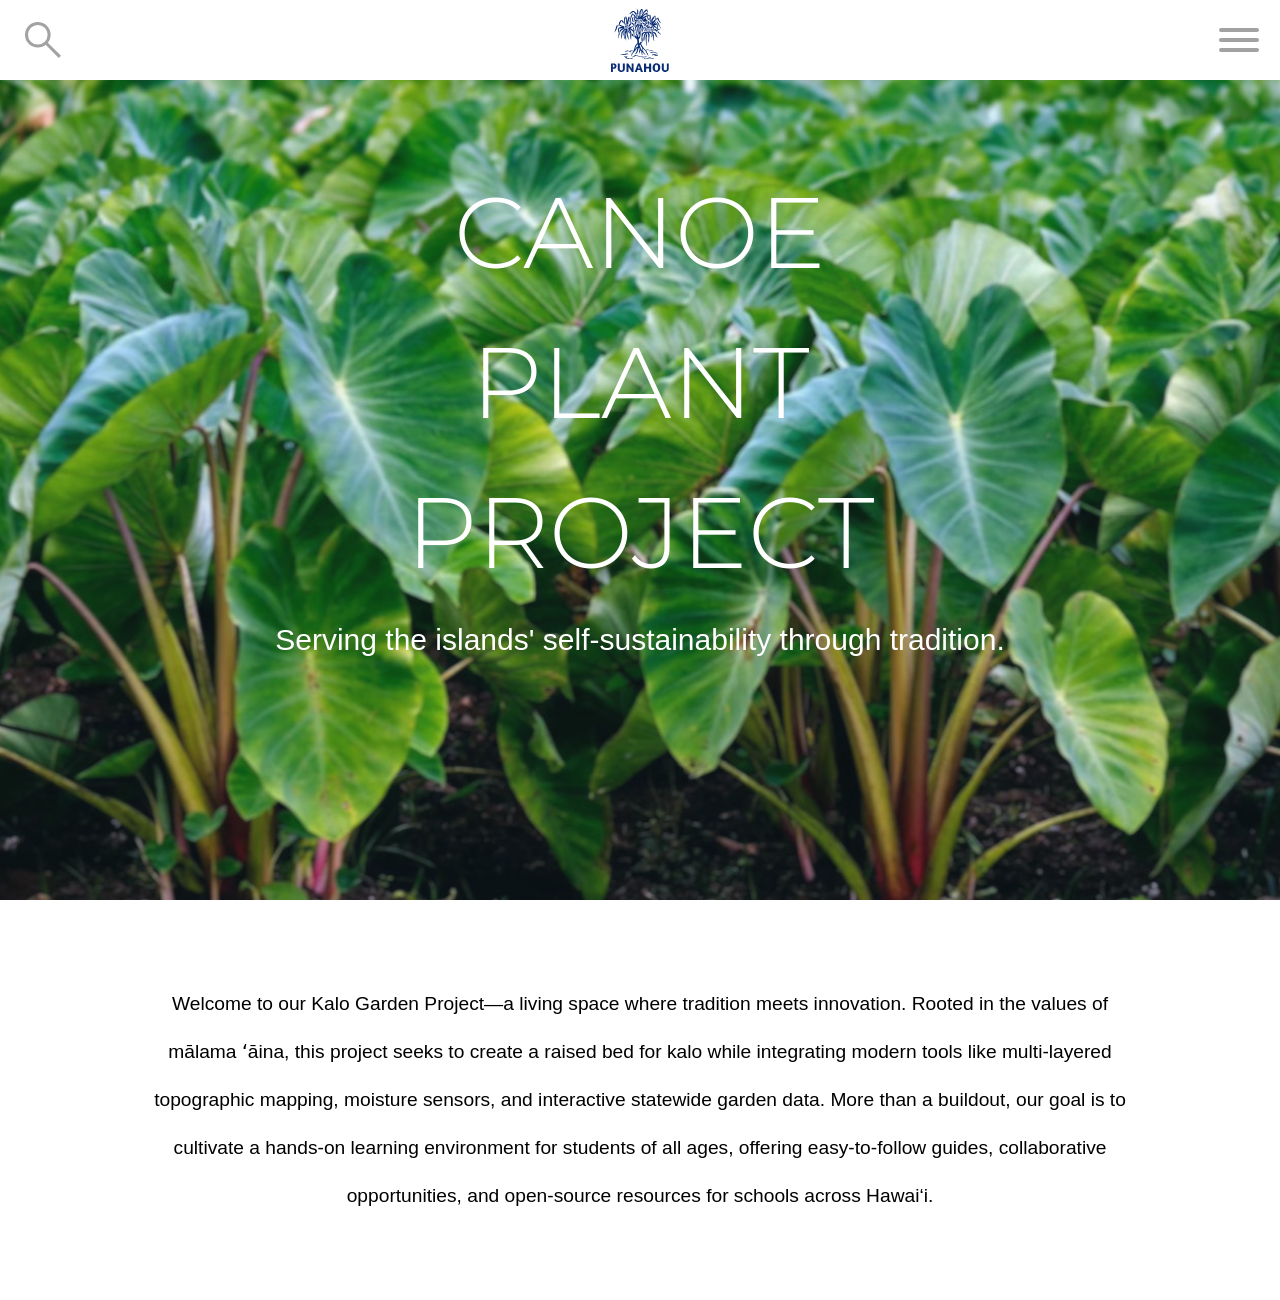
==== commit a83acbc7: "added search icon" ====
--- a/canoeHome/index.html
+++ b/canoeHome/index.html
@@ -63,7 +63,7 @@
         <nav>
             <div class="nav-left">
                 <i class="search-icon highlight">
-                    <!-- SVG icon here -->
+                    <svg xmlns="http://www.w3.org/2000/svg" height="48px" viewBox="0 -960 960 960" width="48px" fill="#a2a2a2"><path d="M796-121 533-384q-30 26-69.96 40.5Q423.08-329 378-329q-108.16 0-183.08-75Q120-479 120-585t75-181q75-75 181.5-75t181 75Q632-691 632-584.85 632-542 618-502q-14 40-42 75l264 262-44 44ZM377-389q81.25 0 138.13-57.5Q572-504 572-585t-56.87-138.5Q458.25-781 377-781q-82.08 0-139.54 57.5Q180-666 180-585t57.46 138.5Q294.92-389 377-389Z"/></svg>
                 </i>
             </div>
             <a href="#" class="nav-logo"><img src="../commonAssets/punLogo.svg" alt="Punahou Logo"></a>
